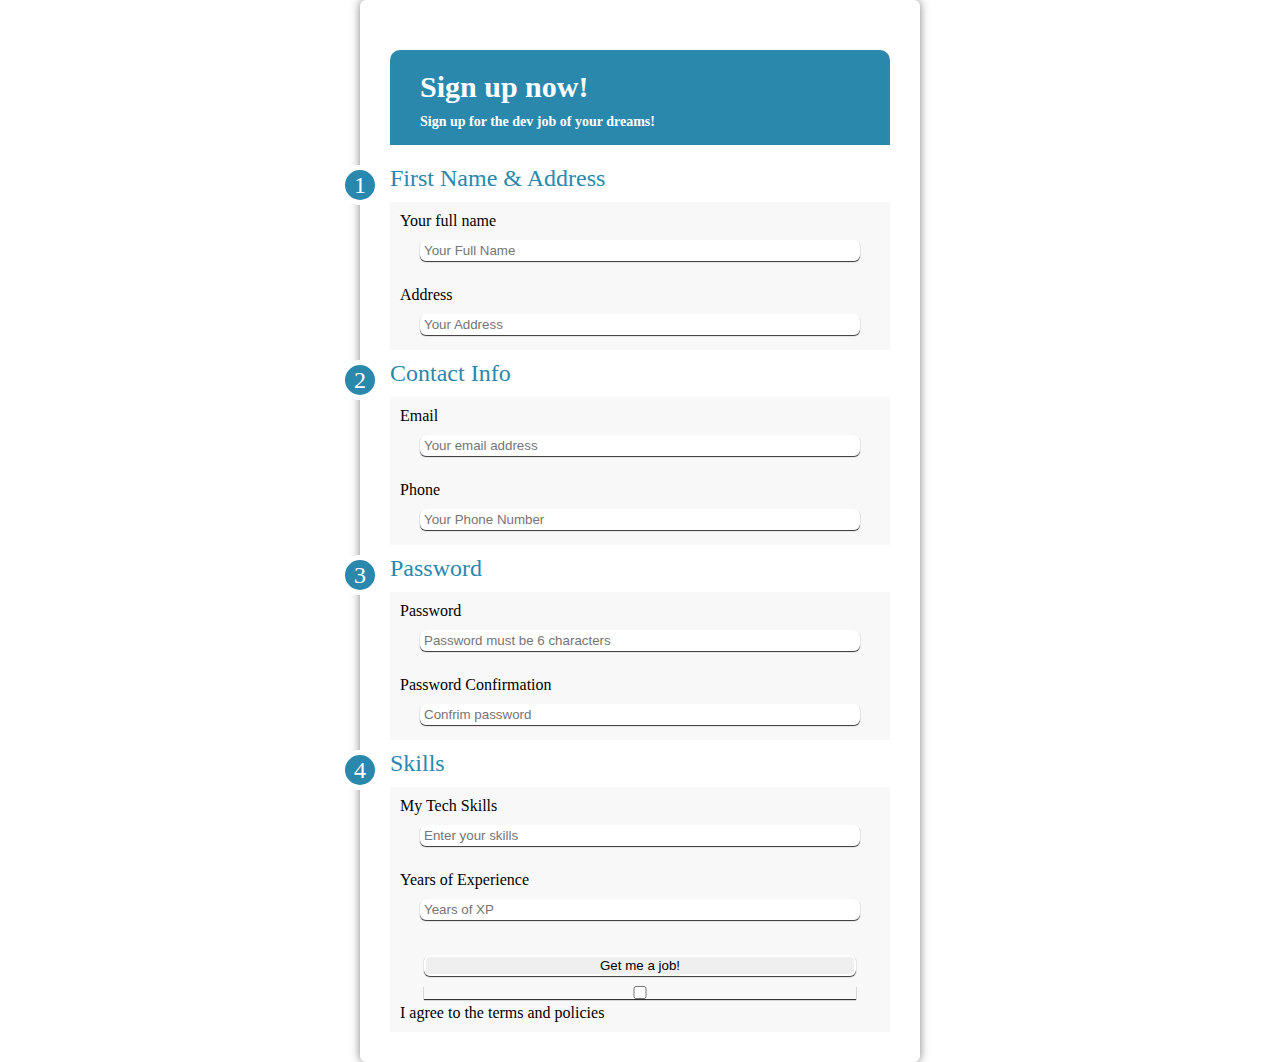
==== fancy-forms.html @ dbe15bce "Add validate" ====
<!DOCTYPE html>
<html>
<head>
	<title>Validating Forms</title>

	<link rel="stylesheet" type="text/css" href="forms.css">

	<script src="https://ajax.googleapis.com/ajax/libs/jquery/3.2.1/jquery.min.js"></script>
	<script type="text/javascript" src="validate.js"></script>


</head>
<body>

	<form class="sign-up-form">

		<h1>Sign up now!<span>Sign up for the dev job of your dreams!</span></h1>

		<div class="section">
			<span>1</span> First Name & Address
		</div>

		<div class="form-wrapper">
			<div class="full-name-error error">Your name is too short</div>
			<label>Your full name<input type="text" class="fullName" placeholder="Your Full Name">
			</label>
		</div>

		<div class="form-wrapper">
			<div class="error address-error"></div>
			<label>Address<input type="text" name="address" class="address" placeholder="Your Address">
			</label>
		</div>

		<div class="section">
			<span>2</span>Contact Info
		</div>

		<div class="form-wrapper">
			<div class="error email-error"></div>		
			<label>Email<input type="email" class="email" data-field="email" placeholder="Your email address">
			</label>
		</div>
		<div class="form-wrapper">
			<div class="error phone-error"></div>		
			<label>Phone<input type="text" class="phone" placeholder="Your Phone Number">
			</label>
		</div>

		<div class="section">
			<span>3</span>Password
		</div>
		<div class="form-wrapper">
			<div class="error password-error"></div>
			<label>Password<input type="password" class="password" placeholder="Password must be 6 characters">
			</label>
		</div>
		<div class="form-wrapper">
			<div class="error password2-error"></div>		
			<label>Password Confirmation<input type="password" class="password2" placeholder="Confrim password">
			</label>
		</div>

		<div class="section">		
			<span>4</span>Skills
		</div>
		<div class="form-wrapper">
			<div class="error mySkills-error"></div>		
			<label>My Tech Skills<input type="text" class="mySkills" placeholder="Enter your skills">
			</label>
		</div>
		<div class="form-wrapper">
			<div class="error years-error"></div>		
			<label>Years of Experience<input type="number" class="years" placeholder="Years of XP">
			</label>
		</div>

		<div class="form-wrapper">
			<input type="submit" class="submit" value="Get me a job!">
			<input type="checkbox" class="privacy">I agree to the terms and policies
		</div>
	</form>

</body>
</html>
---- forms.css ----
body{
	max-width: 500px;
	padding: 30px;
	margin: auto;
	box-shadow: 0px 0px 10px rgba(0,0,0,0.5);
	border-radius: 6px;
}

h1{
	background-color: #2a88ad;
	padding: 20px 30px 15px;
	color: #fff;
	font-size: 30px;
	border-radius: 10px 10px 0px 0px;
}

h1 span{
	display: block;
	margin-top: 10px;
	font-size: 14px;
}

.section{
	font-size: 24px;
	color: #2a88ad;
	margin: 10px 0px;
}

.section span{
	margin-left: -50px;
	position: absolute;
	background-color: #2a88ad;
	color: white;
	border-radius: 50%;
	height: 30px;
	width: 30px;
	line-height: 30px;
	text-align: center;
	border: 5px solid #fff;

}

.form-wrapper{
	padding: 10px;
	background-color: #f8f8f8;
}

.form-wrapper input{
	width: 90%;
	margin: 10px auto 5px;
	border-radius: 6px;
	border: 2px solid white;
	box-shadow: 0px 1px 1px rgba(0,0,0,0.8);
	display: block;
}

.error{
	color: red;
}
.caution{
	color: #f0ad4e;
}

.full-name-error, .password-error{
	display: none;
}
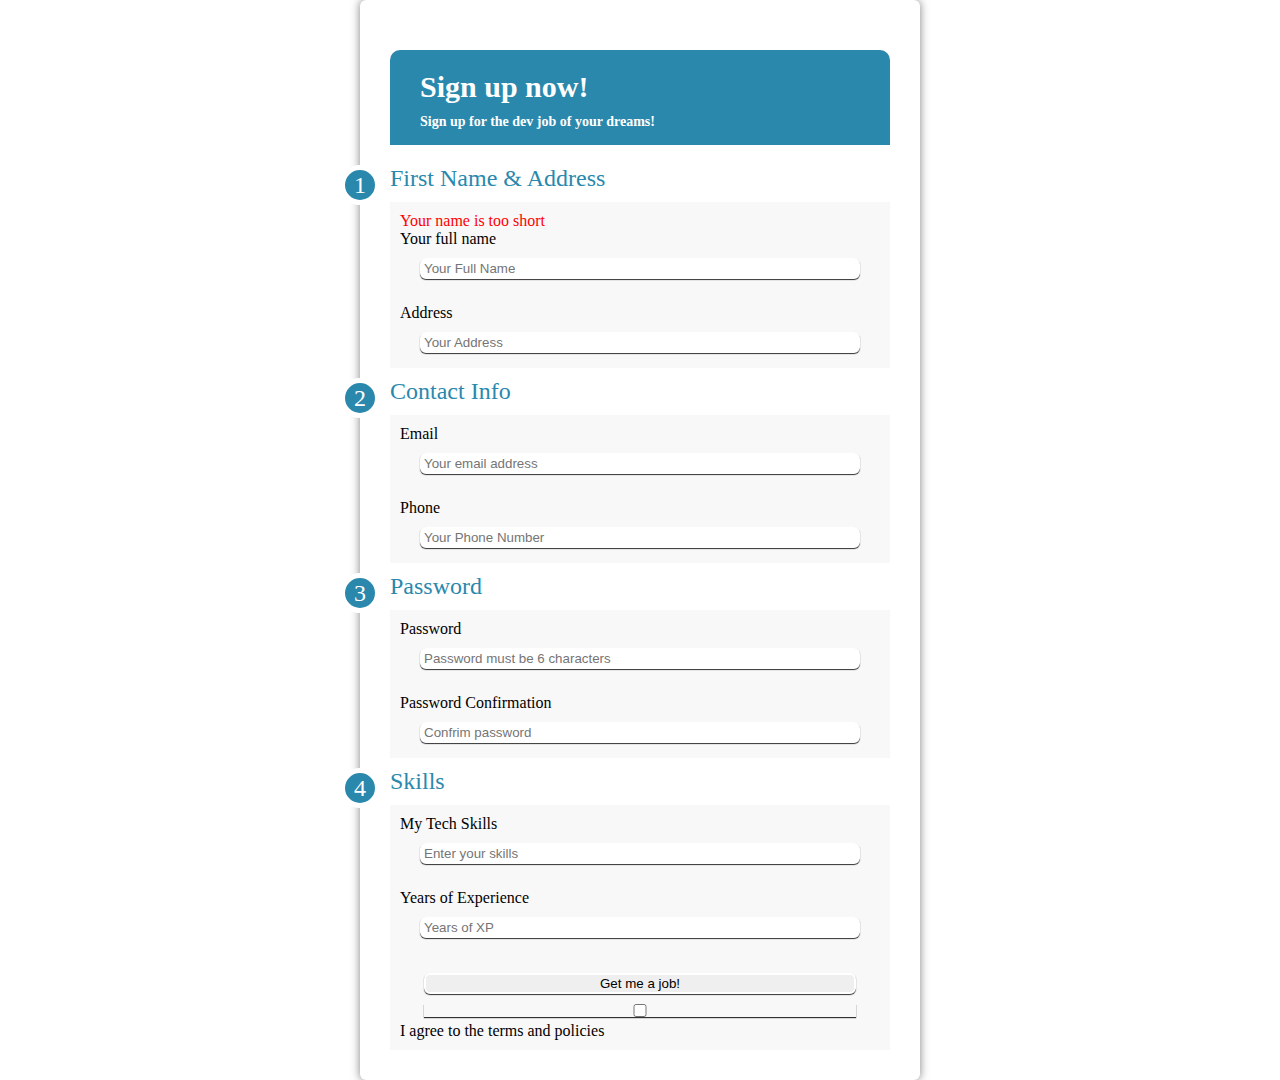
==== commit 4cb81dea: "Password validation" ====
--- a/fancy-forms.html
+++ b/fancy-forms.html
@@ -51,7 +51,10 @@
 			<span>3</span>Password
 		</div>
 		<div class="form-wrapper">
-			<div class="error password-error"></div>
+			<div class="error password-error">
+				<!-- innerHTML is here -->
+				<!-- .html() is here -->
+			</div>
 			<label>Password<input type="password" class="password" placeholder="Password must be 6 characters">
 			</label>
 		</div>
--- a/forms.css
+++ b/forms.css
@@ -62,5 +62,5 @@
 }
 
 .full-name-error, .password-error{
-	display: none;
+	/* display: none; */
 }